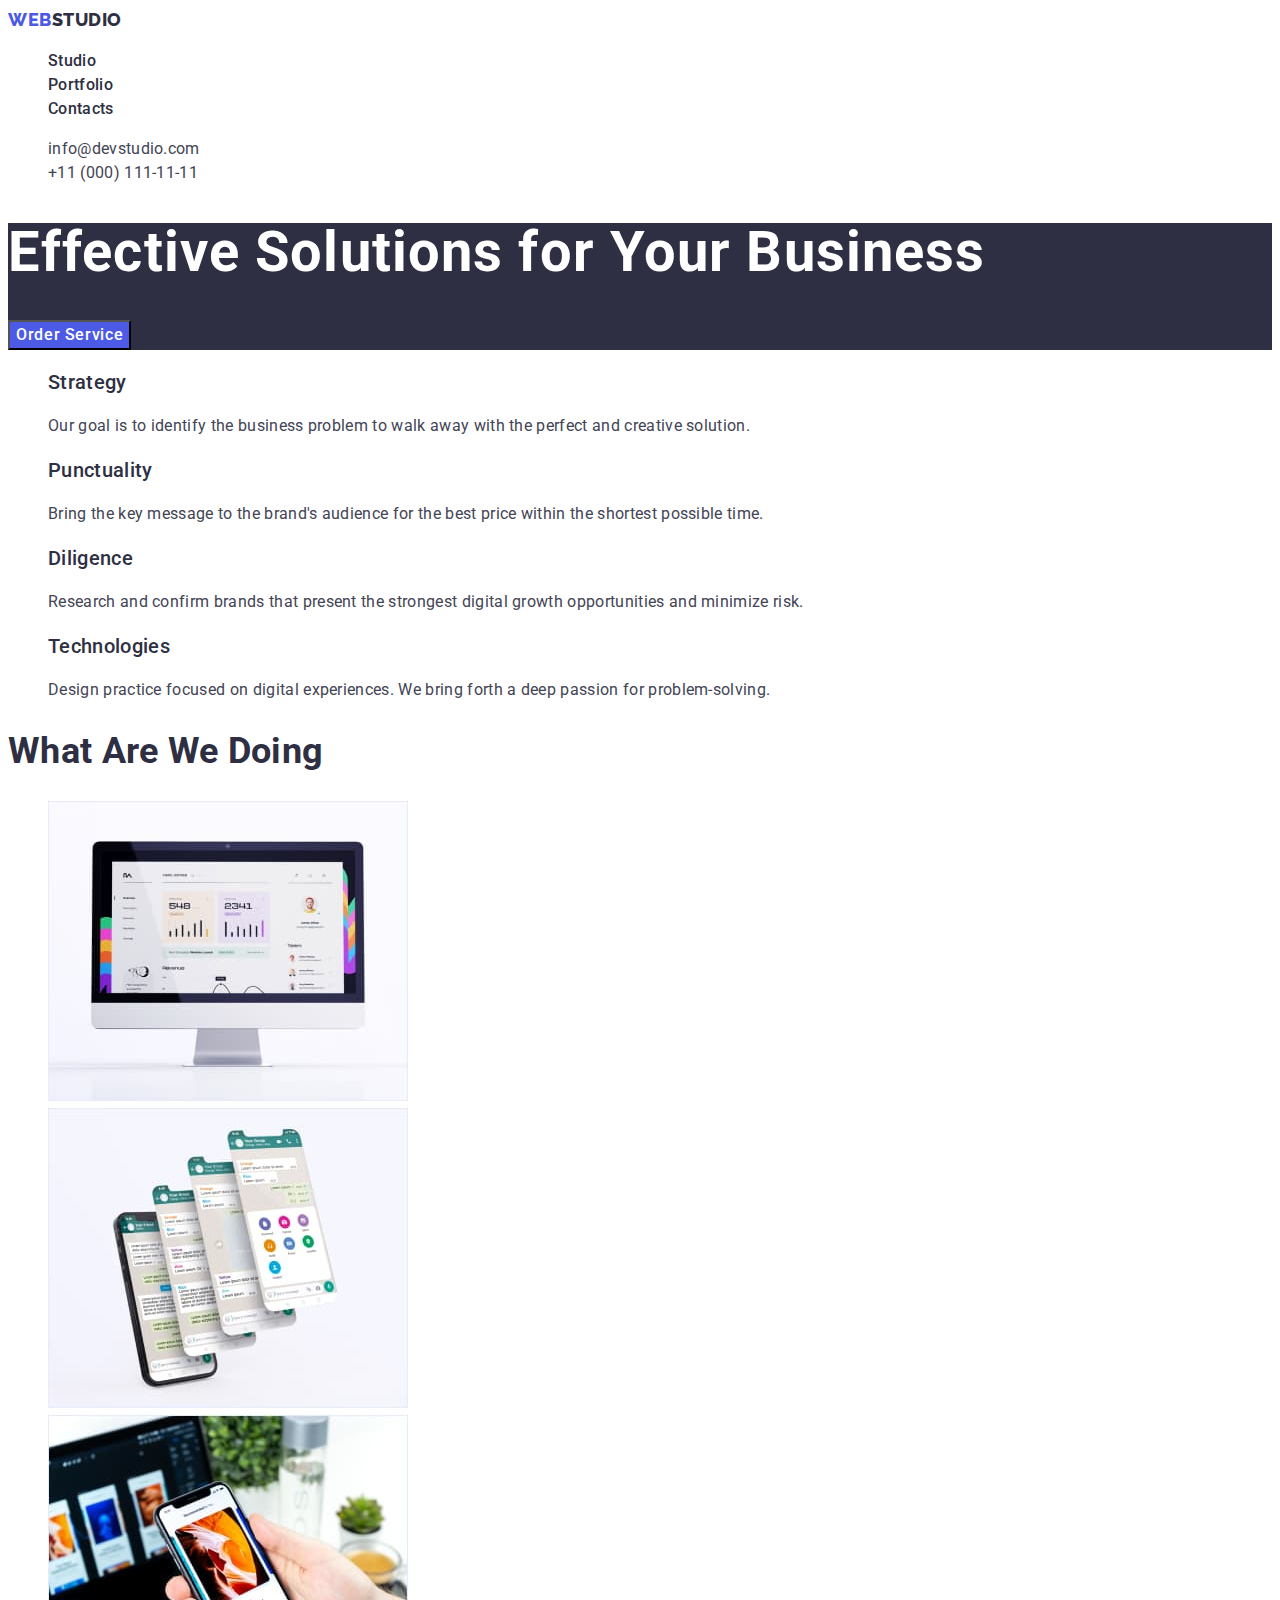
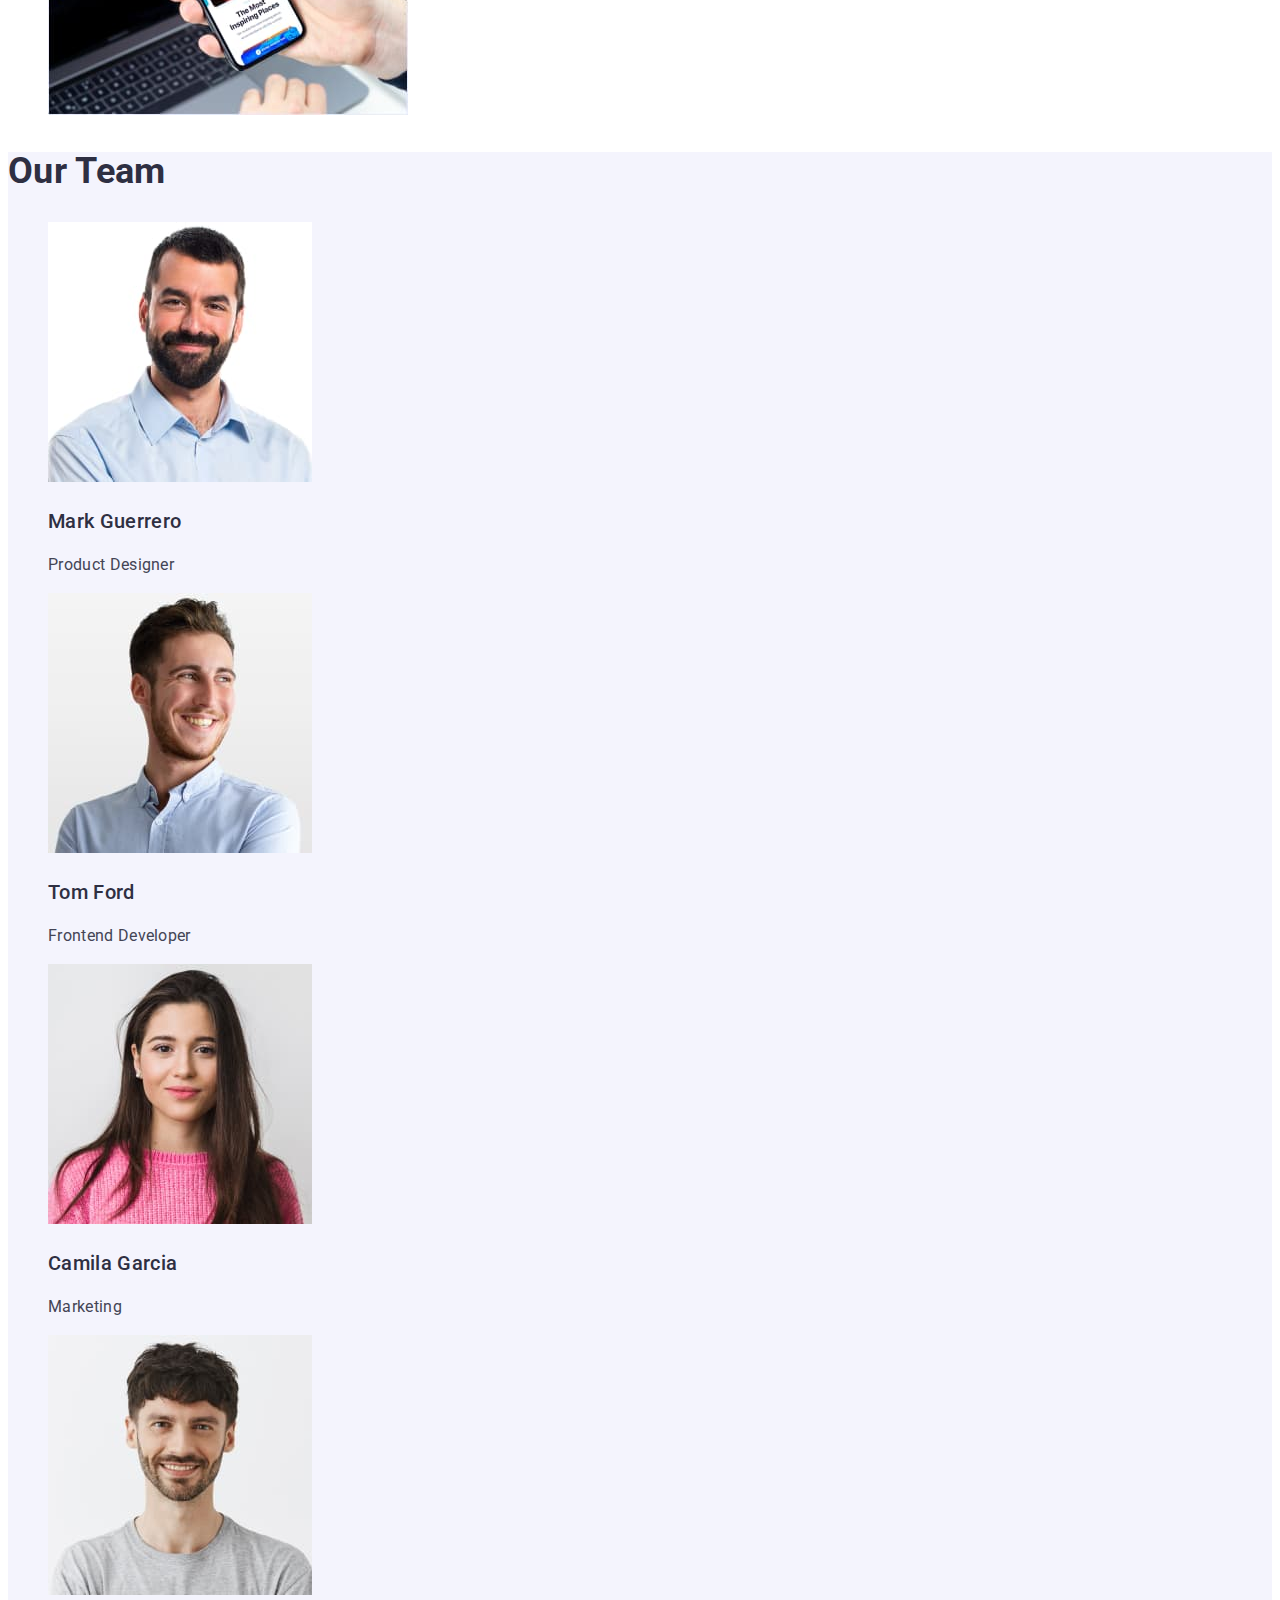
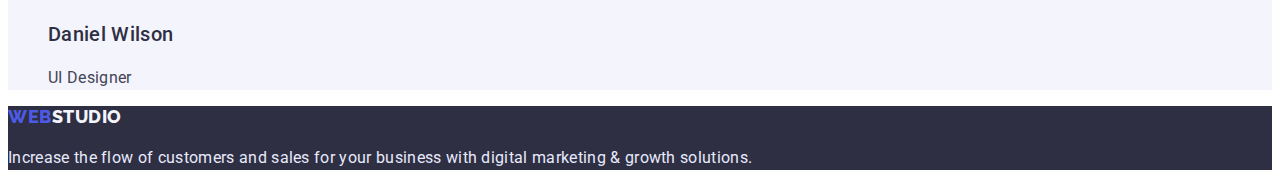
==== index.html @ 99579961 "Initial commit" ====
<!DOCTYPE html>
<html lang="en">
  <head>
    <meta charset="UTF-8" />
    <meta http-equiv="X-UA-Compatible" content="IE=edge" />
    <meta name="viewport" content="width=device-width, initial-scale=1.0" />
    <title>Document</title>
    <link rel="stylesheet" href="./css/styles.css" />
    <link
      href="https://fonts.googleapis.com/css2?family=Raleway:wght@800&family=Roboto:wght@400;500;700;900&display=swap"
      rel="stylesheet"
    />
  </head>
  <body>
    <header>
      <!--Navigation-->
      <nav>
        <a href="./index.html" class="logo">
          Web<span class="logo-header">Studio</span></a
        >
        <ul class="list">
          <li><a class="list-links" href="">Studio</a></li>
          <li>
            <a class="list-links" href="portfolio.html">Portfolio</a>
          </li>
          <li><a class="list-links" href="">Contacts</a></li>
        </ul>
      </nav>
      <address>
        <ul class="list">
          <li>
            <a class="list-address" href="mailto:info@devstudio.com"
              >info@devstudio.com</a
            >
          </li>
          <li>
            <a class="list-address" href="tel:+110001111111"
              >+11 (000) 111-11-11</a
            >
          </li>
        </ul>
      </address>
    </header>
    <main class="main">
      <!--Main title-->
      <section class="section-one">
        <h1 class="main-title">Effective Solutions for Your Business</h1>
        <button class="main-button" type="button">Order Service</button>
      </section>
      <!--Our features-->
      <section class="section-two">
        <h2 class="visually-hidden">Section title</h2>
        <ul class="list">
          <li>
            <h3 class="list-img-title-features">Strategy</h3>
            <p class="list-img-title-features-text">
              Our goal is to identify the business problem to walk away with the
              perfect and creative solution.
            </p>
          </li>
          <li>
            <h3 class="list-img-title-features">Punctuality</h3>
            <p class="list-img-title-features-text">
              Bring the key message to the brand's audience for the best price
              within the shortest possible time.
            </p>
          </li>
          <li>
            <h3 class="list-img-title-features">Diligence</h3>
            <p class="list-img-title-features-text">
              Research and confirm brands that present the strongest digital
              growth opportunities and minimize risk.
            </p>
          </li>
          <li>
            <h3 class="list-img-title-features">Technologies</h3>
            <p class="list-img-title-features-text">
              Design practice focused on digital experiences. We bring forth a
              deep passion for problem-solving.
            </p>
          </li>
        </ul>
      </section>
      <!--What are we doing-->
      <section class="section-three">
        <h2 class="what-are-we-doing">What are we doing</h2>
        <ul class="list">
          <li><img src="./images/img1.jpg" alt="computer" width="360" /></li>
          <li><img src="./images/img2.jpg" alt="smartphone" width="360" /></li>
          <li>
            <img
              src="./images/img3.jpg"
              alt="computer and smartphone"
              width="360"
            />
          </li>
        </ul>
      </section>
      <!--Our team-->
      <section class="section-four">
        <h2 class="our-team">Our Team</h2>
        <ul class="list">
          <li>
            <img src="./images/boy1.jpg" alt="boy with beard" width="264" />
            <h3 class="list-img-name">Mark Guerrero</h3>
            <p class="list-img-name-profession">Product Designer</p>
          </li>
          <li>
            <img src="./images/boy2.jpg" alt="smiling boy" width="264" />
            <h3 class="list-img-name">Tom Ford</h3>
            <p class="list-img-name-profession">Frontend Developer</p>
          </li>
          <li>
            <img src="./images/girl3.jpg" alt="smiling girl" width="264" />
            <h3 class="list-img-name">Camila Garcia</h3>
            <p class="list-img-name-profession">Marketing</p>
          </li>
          <li>
            <img
              src="./images/boy4.jpg"
              alt="smiling boy with beard"
              width="264"
            />
            <h3 class="list-img-name">Daniel Wilson</h3>
            <p class="list-img-name-profession">UI Designer</p>
          </li>
        </ul>
      </section>
    </main>
    <footer class="footer">
      <!--Quotation to the action-->
      <a href="./index.html" class="logo-footer">
        Web<span class="logo-footer-text">Studio</span></a
      >
      <p class="quotation">
        Increase the flow of customers and sales for your business with digital
        marketing & growth solutions.
      </p>
    </footer>
  </body>
</html>
---- css/styles.css ----
:root {
  --dark: #2e2f42;
  --primary-brand: #4d5ae5;
  --background-buttontext-hover: #ffffff;
  --pressed-state: #404bbf;
  --text: #434455;
  --light: #f4f4fd;
  --accent: #e7e9fc;
  --success: #31d0aa;
  --subtle-text: #8e8f99;
  --modal-overlay: rgba(46, 47, 66, 0.4);
  --hero-background: rgba(46, 47, 66, 0.7);
}
body {
  font-family: Roboto, sans-serif;
  font-size: 16px;
  line-height: 1.5;
  letter-spacing: 0.02em;
  color: var(--dark);
  background: var(--background-buttontext-hover);
}
.logo {
  font-weight: 800;
  font-family: Raleway, sans-serif;
  font-size: 18px;
  line-height: 1.3;
  letter-spacing: 0.03em;
  text-transform: uppercase;
  text-decoration: none;
  color: var(--primary-brand);
}
.list {
  list-style-type: none;
}
.logo-header {
  color: var(--dark);
}
.list-links {
  font-weight: 500;
  color: currentColor;
  text-decoration: none;
}
.list-links:hover,
.list-links:focus {
  text-decoration: none;
  color: var(--pressed-state);
}
.list-address {
  color: var(--text);
  text-decoration: none;
  font-style: normal;
}
.list-address:hover,
.list-address:focus {
  text-decoration: none;
  color: var(--pressed-state);
}

.list-button-all {
  font-family: Roboto, sans-serif;
  font-size: 16px;
  line-height: 1.5;
  font-weight: 500;
  letter-spacing: 0.04em;
  color: var(--primary-brand);
  background: var(--light);
  border: 1px solid var(--accent);
  cursor: pointer;
}

.list-button-web {
  font-family: Roboto, sans-serif;
  font-size: 16px;
  line-height: 1.5;
  font-weight: 500;
  letter-spacing: 0.04em;
  color: var(--primary-brand);
  background: var(--light);
  border: 1px solid var(--accent);
  cursor: pointer;
}

.list-button-app {
  font-family: Roboto, sans-serif;
  font-size: 16px;
  line-height: 1.5;
  font-weight: 500;
  letter-spacing: 0.04em;
  color: var(--primary-brand);
  background: var(--light);
  border: 1px solid var(--accent);
  cursor: pointer;
}

.list-button-design {
  font-family: Roboto, sans-serif;
  font-size: 16px;
  line-height: 1.5;
  font-weight: 500;
  letter-spacing: 0.04em;
  color: var(--primary-brand);
  background: var(--light);
  border: 1px solid var(--accent);
  cursor: pointer;
}

.list-button-marketing {
  font-family: Roboto, sans-serif;
  font-size: 16px;
  line-height: 1.5;
  font-weight: 500;
  letter-spacing: 0.04em;
  color: var(--primary-brand);
  background: var(--light);
  border: 1px solid var(--accent);
  cursor: pointer;
}
.list-button-all:hover,
.list-button-all:focus,
.list-button-web:hover,
.list-button-web:focus,
.list-button-app:hover,
.list-button-app:focus,
.list-button-design:hover,
.list-button-design:focus,
.list-button-marketing:hover,
.list-button-marketing:focus {
  background: var(--pressed-state);
  color: var(--background-buttontext-hover);
}
.section-one {
  background: var(--dark);
}
.main-title {
  font-size: 56px;
  line-height: 1.07;
  letter-spacing: 0.02em;
  color: var(--background-buttontext-hover);
}
.main-button {
  font-family: Roboto, sans-serif;
  font-size: 16px;
  line-height: 1.5;
  font-weight: 500;
  letter-spacing: 0.04em;
  color: var(--background-buttontext-hover);
  background: var(--primary-brand);
  cursor: pointer;
}
.main-button:hover,
.main-button:focus {
  background: var(--pressed-state);
}
.list-img-title-features {
  font-weight: 500;
  font-size: 20px;
  line-height: 1.2;
}
.list-img-title-features-text {
  color: var(--text);
}
.what-are-we-doing {
  font-size: 36px;
  line-height: 1.1;
  text-transform: capitalize;
}
.section-four {
  background: var(--light);
}
.our-team {
  font-size: 36px;
  line-height: 1.1;
  text-transform: capitalize;
}
.list-img-name {
  font-weight: 500;
  font-size: 20px;
  line-height: 1.2;
}
.list-img-name-profession {
  color: var(--text);
}
.footer {
  background: var(--dark);
}
.logo-footer {
  font-family: Raleway, sans-serif;
  font-weight: 800;
  font-size: 18px;
  line-height: 1.1;
  letter-spacing: 0.03em;
  text-transform: uppercase;
  color: var(--primary-brand);
  text-decoration: none;
}
.logo-footer-text {
  color: var(--light);
}
.quotation {
  color: var(--accent);
}
.visually-hidden {
  border: 0;
  clip: rect(0 0 0 0);
  height: 1px;
  margin: -1px;
  overflow: hidden;
  padding: 0;
  position: absolute;
  width: 1px;
}
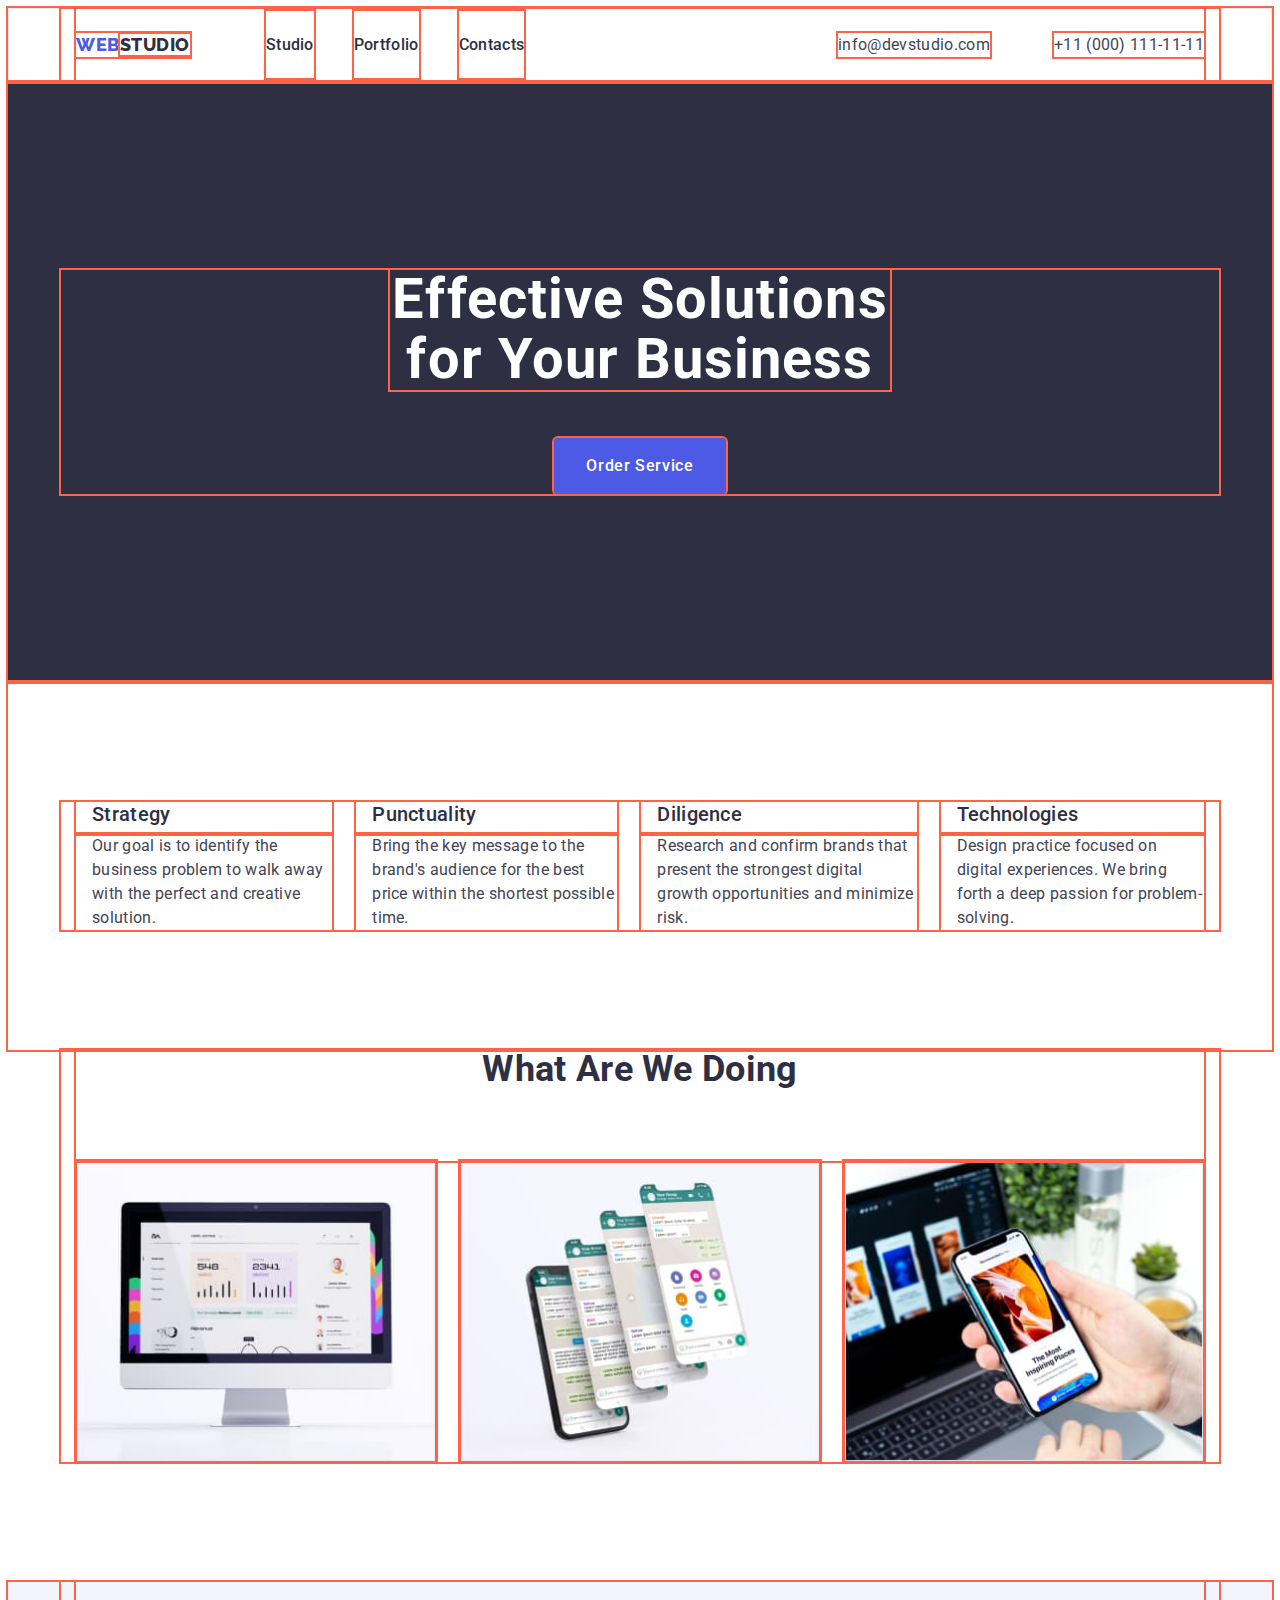
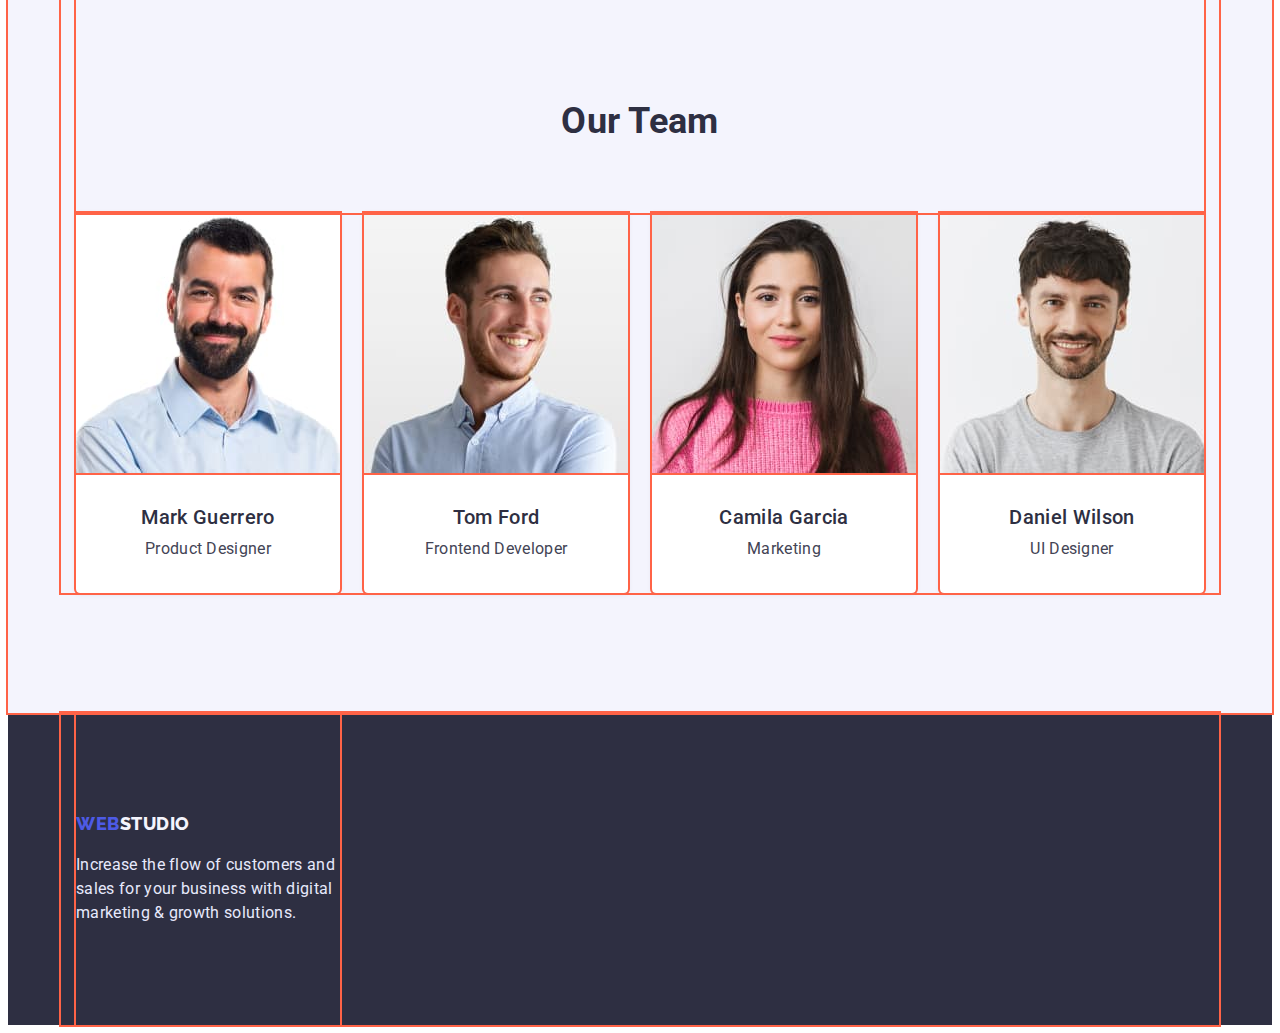
==== commit 2e01c089: "Updates.styles.css" ====
--- a/index.html
+++ b/index.html
@@ -5,137 +5,179 @@
     <meta http-equiv="X-UA-Compatible" content="IE=edge" />
     <meta name="viewport" content="width=device-width, initial-scale=1.0" />
     <title>Document</title>
-    <link rel="stylesheet" href="./css/styles.css" />
     <link
       href="https://fonts.googleapis.com/css2?family=Raleway:wght@800&family=Roboto:wght@400;500;700;900&display=swap"
       rel="stylesheet"
     />
+    <link
+      rel="stylesheet"
+      href="https://cdnjs.cloudflare.com/ajax/libs/modern-normalize/1.1.0/modern-normalize.min.css"
+      integrity="sha512-wpPYUAdjBVSE4KJnH1VR1HeZfpl1ub8YT/NKx4PuQ5NmX2tKuGu6U/JRp5y+Y8XG2tV+wKQpNHVUX03MfMFn9Q=="
+      crossorigin="anonymous"
+      referrerpolicy="no-referrer"
+    />
+    <link rel="stylesheet" href="./css/styles.css" />
   </head>
   <body>
-    <header>
-      <!--Navigation-->
-      <nav>
-        <a href="./index.html" class="logo">
-          Web<span class="logo-header">Studio</span></a
-        >
-        <ul class="list">
-          <li><a class="list-links" href="">Studio</a></li>
-          <li>
-            <a class="list-links" href="portfolio.html">Portfolio</a>
-          </li>
-          <li><a class="list-links" href="">Contacts</a></li>
-        </ul>
-      </nav>
-      <address>
-        <ul class="list">
-          <li>
-            <a class="list-address" href="mailto:info@devstudio.com"
-              >info@devstudio.com</a
+    <header class="header">
+      <div class="container">
+        <!--Navigation-->
+        <div class="header-div ">
+          <nav class="navigation">
+            <a href="./index.html" class="logo">
+              Web<span class="logo-header">Studio</span></a
             >
-          </li>
-          <li>
-            <a class="list-address" href="tel:+110001111111"
-              >+11 (000) 111-11-11</a
-            >
-          </li>
-        </ul>
-      </address>
+            <ul class="list links-header">
+              <li class="links">
+                <a class="list-links" href="">Studio</a>
+              </li>
+              <li class="links">
+                <a class="list-links" href="portfolio.html">Portfolio</a>
+              </li>
+              <li class="links"><a class="list-links" href="">Contacts</a></li>
+            </ul>
+          </nav>
+          <address class="contacts">
+            <ul class="list contacts-address">
+              <li class="address">
+                <a class="address-mail" href="mailto:info@devstudio.com"
+                  >info@devstudio.com</a
+                >
+              </li>
+              <li class="address">
+                <a class="address-mail" href="tel:+110001111111"
+                  >+11 (000) 111-11-11</a
+                >
+              </li>
+            </ul>
+          </address>
+        </div>
+      </div>
     </header>
-    <main class="main">
+    <main>
       <!--Main title-->
       <section class="section-one">
-        <h1 class="main-title">Effective Solutions for Your Business</h1>
-        <button class="main-button" type="button">Order Service</button>
+        <div class="container ">
+          
+          <h1 class="main-title">Effective Solutions for Your Business</h1>
+          <button class="main-button" type="button">Order Service</button>
+        
+        </div>
       </section>
       <!--Our features-->
       <section class="section-two">
-        <h2 class="visually-hidden">Section title</h2>
-        <ul class="list">
-          <li>
-            <h3 class="list-img-title-features">Strategy</h3>
-            <p class="list-img-title-features-text">
-              Our goal is to identify the business problem to walk away with the
-              perfect and creative solution.
-            </p>
-          </li>
-          <li>
-            <h3 class="list-img-title-features">Punctuality</h3>
-            <p class="list-img-title-features-text">
-              Bring the key message to the brand's audience for the best price
-              within the shortest possible time.
-            </p>
-          </li>
-          <li>
-            <h3 class="list-img-title-features">Diligence</h3>
-            <p class="list-img-title-features-text">
-              Research and confirm brands that present the strongest digital
-              growth opportunities and minimize risk.
-            </p>
-          </li>
-          <li>
-            <h3 class="list-img-title-features">Technologies</h3>
-            <p class="list-img-title-features-text">
-              Design practice focused on digital experiences. We bring forth a
-              deep passion for problem-solving.
-            </p>
-          </li>
-        </ul>
+        <div class="container">
+          <h2 class="visually-hidden">Section title</h2>
+          
+            <ul class="list list-features">
+              <li class="list-text">
+                <h3 class="list-img-title-features">Strategy</h3>
+                <p class="list-img-title-features-text">
+                  Our goal is to identify the business problem to walk away with
+                  the perfect and creative solution.
+                </p>
+              </li>
+              <li class="list-text">
+                <h3 class="list-img-title-features">Punctuality</h3>
+                <p class="list-img-title-features-text">
+                  Bring the key message to the brand's audience for the best
+                  price within the shortest possible time.
+                </p>
+              </li>
+              <li class="list-text">
+                <h3 class="list-img-title-features">Diligence</h3>
+                <p class="list-img-title-features-text">
+                  Research and confirm brands that present the strongest digital
+                  growth opportunities and minimize risk.
+                </p>
+              </li>
+              <li class="list-text">
+                <h3 class="list-img-title-features">Technologies</h3>
+                <p class="list-img-title-features-text">
+                  Design practice focused on digital experiences. We bring forth
+                  a deep passion for problem-solving.
+                </p>
+              </li>
+            </ul>
+          </div>
+        </div>
       </section>
+
       <!--What are we doing-->
       <section class="section-three">
-        <h2 class="what-are-we-doing">What are we doing</h2>
-        <ul class="list">
-          <li><img src="./images/img1.jpg" alt="computer" width="360" /></li>
-          <li><img src="./images/img2.jpg" alt="smartphone" width="360" /></li>
-          <li>
-            <img
-              src="./images/img3.jpg"
-              alt="computer and smartphone"
-              width="360"
-            />
-          </li>
-        </ul>
+        <div class="container">
+          <h2 class="what-are-we-doing">What are we doing</h2>
+          <ul class="list list-img">
+            <li class="section-three-img"><img class="card-image no-gap" src="./images/img1.jpg" alt="computer" width="360" /></li>
+            <li class="section-three-img">
+              <img class="card-image no-gap" src="./images/img2.jpg" alt="smartphone" width="360" />
+            </li>
+            <li class="section-three-img">
+              <img class="card-image no-gap"
+                src="./images/img3.jpg"
+                alt="computer and smartphone"
+                width="360"
+              />
+            </li>
+          </ul>
+        </div>
       </section>
       <!--Our team-->
       <section class="section-four">
-        <h2 class="our-team">Our Team</h2>
-        <ul class="list">
-          <li>
-            <img src="./images/boy1.jpg" alt="boy with beard" width="264" />
-            <h3 class="list-img-name">Mark Guerrero</h3>
-            <p class="list-img-name-profession">Product Designer</p>
-          </li>
-          <li>
-            <img src="./images/boy2.jpg" alt="smiling boy" width="264" />
-            <h3 class="list-img-name">Tom Ford</h3>
-            <p class="list-img-name-profession">Frontend Developer</p>
-          </li>
-          <li>
-            <img src="./images/girl3.jpg" alt="smiling girl" width="264" />
-            <h3 class="list-img-name">Camila Garcia</h3>
-            <p class="list-img-name-profession">Marketing</p>
-          </li>
-          <li>
-            <img
-              src="./images/boy4.jpg"
-              alt="smiling boy with beard"
-              width="264"
-            />
-            <h3 class="list-img-name">Daniel Wilson</h3>
-            <p class="list-img-name-profession">UI Designer</p>
-          </li>
-        </ul>
+        <div class="container">
+          <h2 class="our-team">Our Team</h2>
+          <ul class="list ul-our-team">
+            <li class="list-section-four">
+              <img class="card-image no-gap"  src="./images/boy1.jpg" alt="boy with beard" width="264" />
+              <div class="card-image-text">
+              <h3 class="list-img-name">Mark Guerrero</h3>
+              <p class="list-img-name-profession">Product Designer</p>
+              
+              </div>
+            </li>
+            <li class="list-section-four">
+              <img class="card-image no-gap" src="./images/boy2.jpg" alt="smiling boy" width="264" />
+              <div class="card-image-text">
+              <h3 class="list-img-name">Tom Ford</h3>
+              <p class="list-img-name-profession">Frontend Developer</p>
+            </div>
+            </li>
+            <li class="list-section-four">
+              <img class="card-image no-gap" src="./images/girl3.jpg" alt="smiling girl" width="264" />
+                 <div class="card-image-text">
+              <h3 class="list-img-name">Camila Garcia</h3>
+              
+              <p class="list-img-name-profession">Marketing</p>
+            </div>
+            </li>
+            <li class="list-section-four">
+              <img class="card-image no-gap"
+                src="./images/boy4.jpg"
+                alt="smiling boy with beard"
+                width="264"
+              />
+              <div class="card-image-text">
+              <h3 class="list-img-name">Daniel Wilson</h3>
+              <p class="list-img-name-profession">UI Designer</p>
+            </div>
+            </li>
+          </ul>
+        </div>
       </section>
     </main>
     <footer class="footer">
-      <!--Quotation to the action-->
-      <a href="./index.html" class="logo-footer">
-        Web<span class="logo-footer-text">Studio</span></a
-      >
-      <p class="quotation">
-        Increase the flow of customers and sales for your business with digital
-        marketing & growth solutions.
-      </p>
+      <div class="container">
+        <!--Quotation to the action-->
+       <div class="footer-div">
+        <a href="./index.html" class="logo-footer">
+          Web<span class="logo-footer-text">Studio</span></a
+        >
+        <p class="quotation">
+          Increase the flow of customers and sales for your business with
+          digital marketing & growth solutions.
+        </p>
+        </div>
+      </div>
     </footer>
   </body>
 </html>
--- a/css/styles.css
+++ b/css/styles.css
@@ -17,7 +17,6 @@
   line-height: 1.5;
   letter-spacing: 0.02em;
   color: var(--dark);
-  background: var(--background-buttontext-hover);
 }
 .logo {
   font-weight: 800;
@@ -28,115 +27,87 @@
   text-transform: uppercase;
   text-decoration: none;
   color: var(--primary-brand);
+  margin-right: 76px;
+  outline: 2px solid tomato;
 }
 .list {
   list-style-type: none;
-}
+  display: flex;
+  row-gap: 48px;
+  column-gap: 24px;
+  margin: 0;
+  padding: 0;
+  align-items: center;
+}
+
+.list-features {
+  display: flex;
+  align-items: center;
+  margin-top: 0;
+}
+
 .logo-header {
   color: var(--dark);
+  outline: 2px solid tomato;
 }
 .list-links {
   font-weight: 500;
   color: currentColor;
   text-decoration: none;
-}
+  outline: 2px solid tomato;
+  padding-top: 24px;
+  padding-bottom: 24px;
+}
+
 .list-links:hover,
 .list-links:focus {
   text-decoration: none;
   color: var(--pressed-state);
 }
-.list-address {
+.address-mail {
   color: var(--text);
   text-decoration: none;
   font-style: normal;
-}
-.list-address:hover,
-.list-address:focus {
+  margin-top: 24px;
+  margin-bottom: 24px;
+}
+.address {
+  margin-top: 24px;
+  margin-left: 40px;
+  margin-bottom: 24px;
+  padding: 0;
+  outline: 2px solid tomato;
+}
+
+.address-mail:hover,
+.address-mail:focus,
+.address-phone:hover,
+.address-phone:focus {
   text-decoration: none;
   color: var(--pressed-state);
 }
-
-.list-button-all {
-  font-family: Roboto, sans-serif;
-  font-size: 16px;
-  line-height: 1.5;
-  font-weight: 500;
-  letter-spacing: 0.04em;
-  color: var(--primary-brand);
-  background: var(--light);
-  border: 1px solid var(--accent);
-  cursor: pointer;
-}
-
-.list-button-web {
-  font-family: Roboto, sans-serif;
-  font-size: 16px;
-  line-height: 1.5;
-  font-weight: 500;
-  letter-spacing: 0.04em;
-  color: var(--primary-brand);
-  background: var(--light);
-  border: 1px solid var(--accent);
-  cursor: pointer;
-}
-
-.list-button-app {
-  font-family: Roboto, sans-serif;
-  font-size: 16px;
-  line-height: 1.5;
-  font-weight: 500;
-  letter-spacing: 0.04em;
-  color: var(--primary-brand);
-  background: var(--light);
-  border: 1px solid var(--accent);
-  cursor: pointer;
-}
-
-.list-button-design {
-  font-family: Roboto, sans-serif;
-  font-size: 16px;
-  line-height: 1.5;
-  font-weight: 500;
-  letter-spacing: 0.04em;
-  color: var(--primary-brand);
-  background: var(--light);
-  border: 1px solid var(--accent);
-  cursor: pointer;
-}
-
-.list-button-marketing {
-  font-family: Roboto, sans-serif;
-  font-size: 16px;
-  line-height: 1.5;
-  font-weight: 500;
-  letter-spacing: 0.04em;
-  color: var(--primary-brand);
-  background: var(--light);
-  border: 1px solid var(--accent);
-  cursor: pointer;
-}
-.list-button-all:hover,
-.list-button-all:focus,
-.list-button-web:hover,
-.list-button-web:focus,
-.list-button-app:hover,
-.list-button-app:focus,
-.list-button-design:hover,
-.list-button-design:focus,
-.list-button-marketing:hover,
-.list-button-marketing:focus {
+.list-btns:hover,
+.list-btns:focus {
   background: var(--pressed-state);
   color: var(--background-buttontext-hover);
 }
 .section-one {
   background: var(--dark);
-}
+  padding: 188px 0;
+  outline: 2px solid tomato;
+  text-align: center;
+}
+
 .main-title {
   font-size: 56px;
   line-height: 1.07;
   letter-spacing: 0.02em;
   color: var(--background-buttontext-hover);
-}
+  outline: 2px solid tomato;
+  width: 500px;
+  margin: 0 auto 48px auto;
+}
+
 .main-button {
   font-family: Roboto, sans-serif;
   font-size: 16px;
@@ -146,42 +117,93 @@
   color: var(--background-buttontext-hover);
   background: var(--primary-brand);
   cursor: pointer;
+  padding: 16px 32px;
+  border: 0;
+  text-align: center;
+  border-radius: 4px;
+  margin: 0;
+  outline: 2px solid tomato;
 }
 .main-button:hover,
 .main-button:focus {
   background: var(--pressed-state);
 }
+.section-two {
+  outline: 2px solid tomato;
+  padding: 120px 0;
+}
+
 .list-img-title-features {
   font-weight: 500;
   font-size: 20px;
   line-height: 1.2;
+  padding-bottom: 8px;
+  padding-left: 16px;
+  margin: 0;
+  outline: 2px solid tomato;
 }
 .list-img-title-features-text {
   color: var(--text);
+  padding-left: 16px;
+  margin: 0;
+  outline: 2px solid tomato;
+}
+.section-three {
+  padding-top: 0;
+  padding-bottom: 120px;
 }
 .what-are-we-doing {
   font-size: 36px;
   line-height: 1.1;
   text-transform: capitalize;
+  outline: 2px solid tomato;
+  text-align: center;
+  padding-bottom: 72px;
+  padding-top: 0;
+  margin-top: 0;
+  margin-bottom: 0;
 }
 .section-four {
   background: var(--light);
+  padding-bottom: 120px;
+  left: 0px;
+  top: 1548px;
+  outline: 2px solid tomato;
 }
 .our-team {
   font-size: 36px;
   line-height: 1.1;
   text-transform: capitalize;
+  text-align: center;
+  padding-top: 120px;
+  padding-bottom: 72px;
+  margin: 0;
+  outline: 2px solid tomato;
 }
 .list-img-name {
   font-weight: 500;
   font-size: 20px;
   line-height: 1.2;
+  padding-top: 32px;
+  padding-bottom: 8px;
+  margin: 0;
 }
 .list-img-name-profession {
   color: var(--text);
+  padding-bottom: 32px;
+  margin: 0;
 }
 .footer {
   background: var(--dark);
+}
+.footer-div {
+  width: 264px;
+  padding-top: 100px;
+  padding-bottom: 100px;
+  margin: 0;
+  margin-right: auto;
+
+  outline: 2px solid tomato;
 }
 .logo-footer {
   font-family: Raleway, sans-serif;
@@ -198,14 +220,124 @@
 }
 .quotation {
   color: var(--accent);
+  margin: 0;
+  padding-top: 16px;
 }
 .visually-hidden {
-  border: 0;
-  clip: rect(0 0 0 0);
+  position: absolute;
+  width: 1px;
   height: 1px;
   margin: -1px;
+  border: 0;
+  padding: 0;
+  white-space: nowrap;
+  clip-path: inset(100%);
+  clip: rect(0 0 0 0);
   overflow: hidden;
+}
+.header {
+  border: 1px solid var(--accent);
+  outline: 2px solid tomato;
+}
+.links-header {
+  display: flex;
+  padding-bottom: 24px;
+  padding-top: 24px;
+  gap: 40px;
+  outline: 2px solid tomato;
+}
+
+.container {
+  width: 1128px;
+  outline: 2px solid tomato;
+  padding: 0 15px;
+  margin: 0 auto;
+}
+
+.header-div {
+  display: flex;
+  outline: 2px solid tomato;
+}
+
+.navigation {
+  display: flex;
+  align-items: center;
+  outline: 2px solid tomato;
+}
+.contacts {
+  display: flex;
+  margin-left: auto;
+}
+
+.section-three-img {
+  outline: 2px solid tomato;
   padding: 0;
-  position: absolute;
-  width: 1px;
-}
+  border: 1px solid var(--accent);
+}
+.card-img {
+  display: block;
+  max-width: 100%;
+  height: auto;
+}
+.card-image.no-gap {
+  display: block;
+}
+.filter-btns {
+  display: flex;
+  padding-top: 96px;
+  padding-bottom: 72px;
+  justify-content: center;
+  outline: 2px solid tomato;
+}
+.list-btns:hover,
+.list-btns:focus {
+  background: var(--pressed-state);
+  color: var(--background-buttontext-hover);
+}
+.list-btns {
+  outline: 2px solid tomato;
+  font-family: Roboto, sans-serif;
+  font-size: 16px;
+  line-height: 1.5;
+  font-weight: 500;
+  letter-spacing: 0.04em;
+  color: var(--primary-brand);
+  background: var(--light);
+  border: 1px solid var(--accent);
+  cursor: pointer;
+  padding: 12px 24px;
+  border-radius: 4px;
+}
+.card-image {
+  outline: 2px solid tomato;
+  display: flex;
+  gap: 24px;
+  max-width: 100%;
+  height: auto;
+}
+.menu-img {
+  outline: 2px solid tomato;
+  flex-wrap: wrap;
+  display: flex;
+}
+.list-menu-img {
+  flex-basis: calc((100% - 2 * 24px) / 3);
+}
+.list-section-four {
+  text-align: center;
+  background-color: var(--background-buttontext-hover);
+  box-shadow: 0px 1px 6px rgba(46, 47, 66, 0.08),
+    0px 1px 1px rgba(46, 47, 66, 0.16), 0px 2px 1px rgba(46, 47, 66, 0.08);
+  border-radius: 0px 0px 4px 4px;
+  outline: 2px solid tomato;
+}
+.list-menu-img-text {
+  padding: 32px 0;
+  outline: 2px solid tomato;
+  background: var(--background-buttontext-hover);
+  border: 1px solid var(--accent);
+}
+.main-portfolio {
+  padding-bottom: 120px;
+  outline: 2px solid tomato;
+}
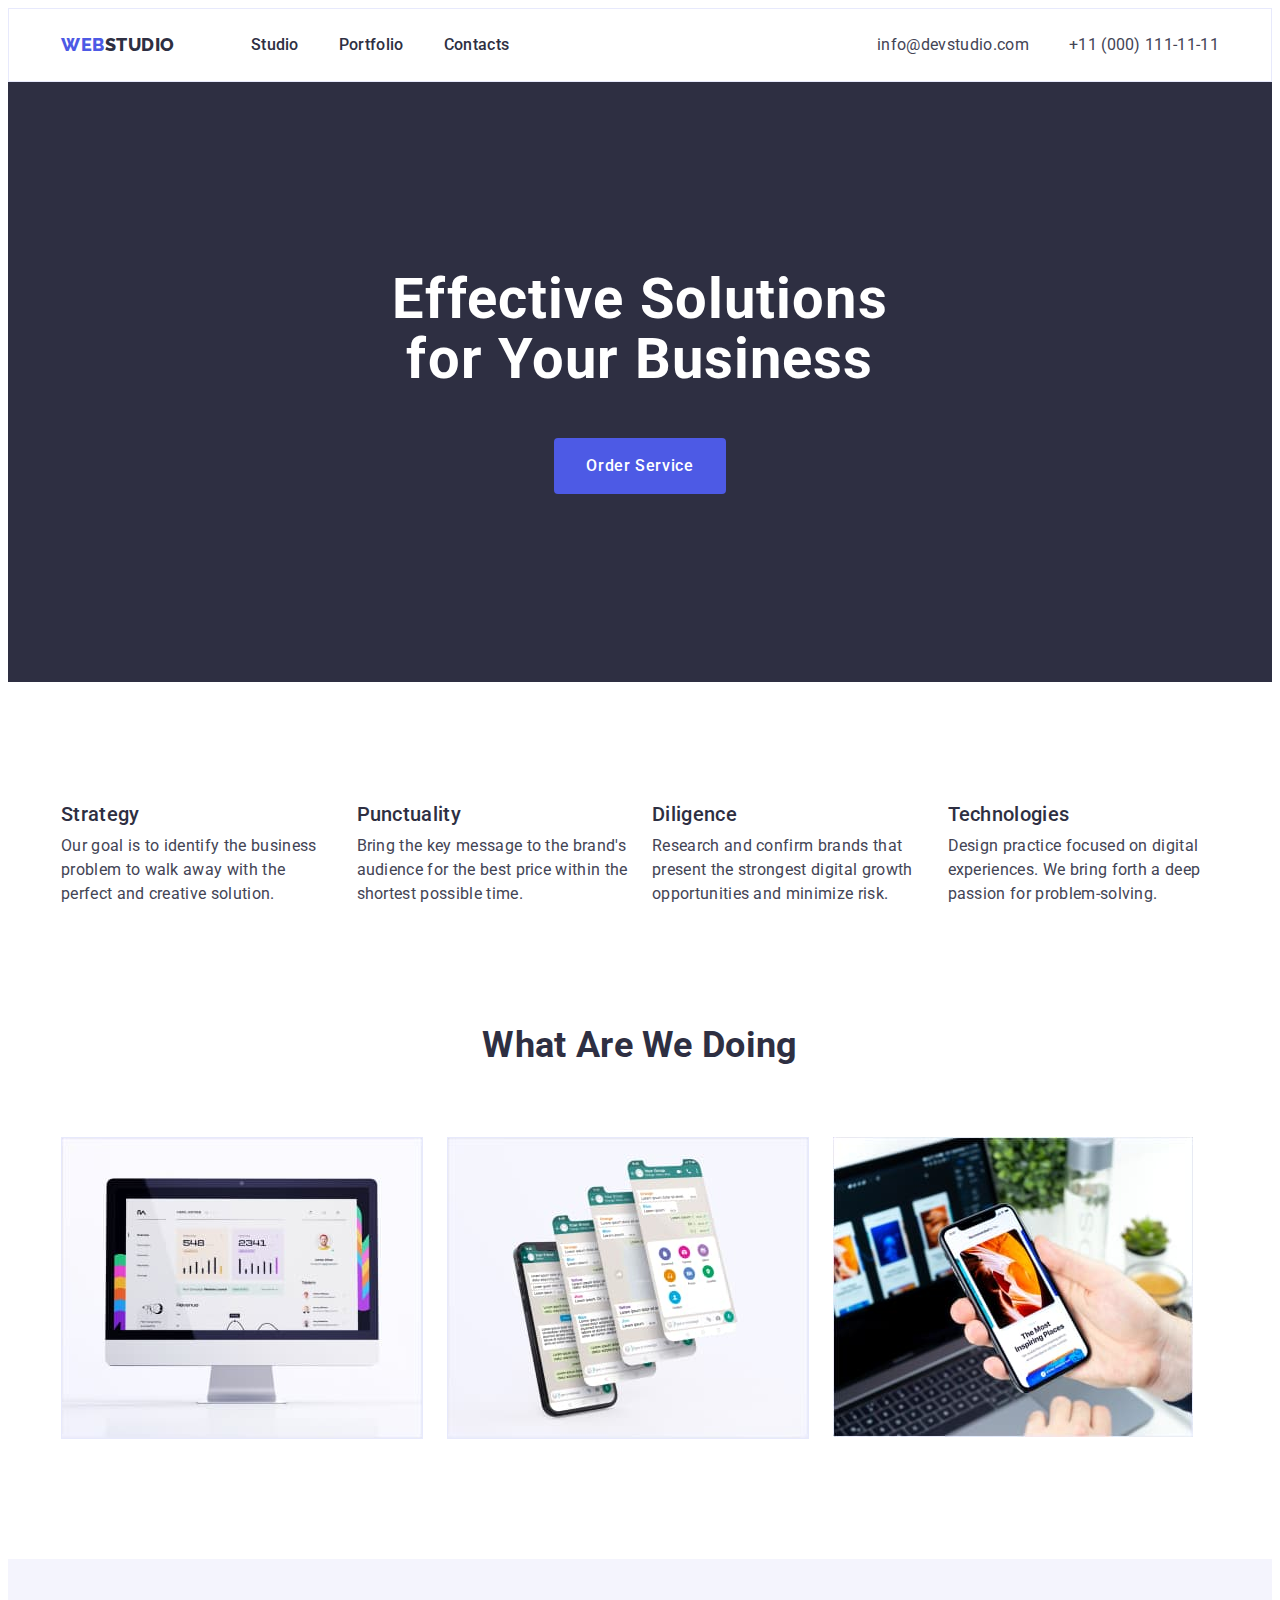
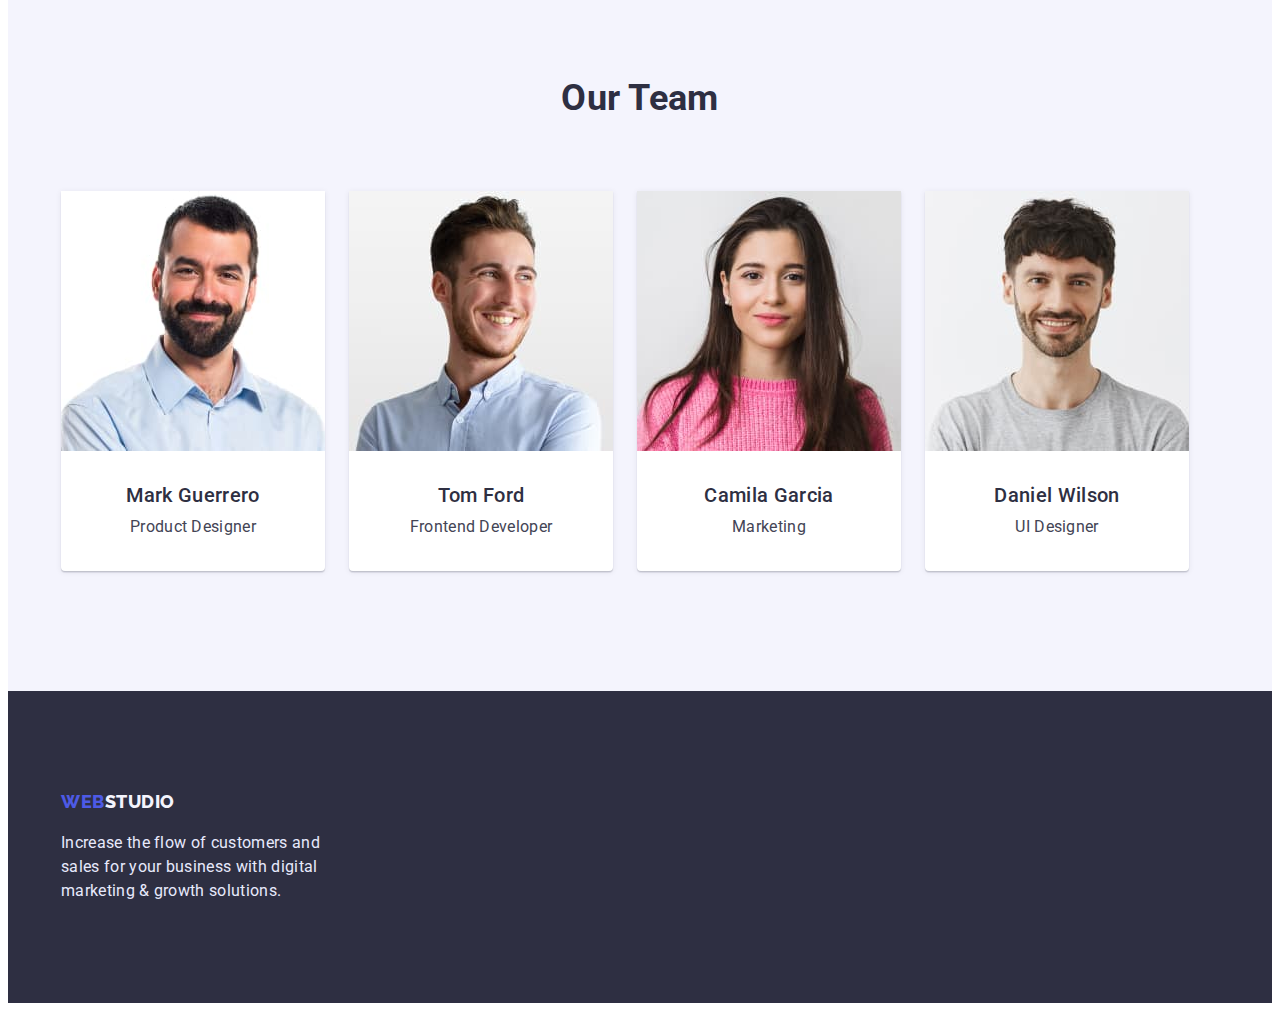
==== commit c91a4288: "Updates2" ====
--- a/index.html
+++ b/index.html
@@ -20,9 +20,8 @@
   </head>
   <body>
     <header class="header">
-      <div class="container">
+      <div class="container header-div">
         <!--Navigation-->
-        <div class="header-div ">
           <nav class="navigation">
             <a href="./index.html" class="logo">
               Web<span class="logo-header">Studio</span></a
--- a/css/styles.css
+++ b/css/styles.css
@@ -27,34 +27,21 @@
   text-transform: uppercase;
   text-decoration: none;
   color: var(--primary-brand);
-  margin-right: 76px;
-  outline: 2px solid tomato;
 }
 .list {
   list-style-type: none;
-  display: flex;
-  row-gap: 48px;
-  column-gap: 24px;
-  margin: 0;
   padding: 0;
-  align-items: center;
-}
-
-.list-features {
-  display: flex;
-  align-items: center;
-  margin-top: 0;
+  margin: 0;
 }
 
 .logo-header {
   color: var(--dark);
-  outline: 2px solid tomato;
 }
 .list-links {
   font-weight: 500;
   color: currentColor;
   text-decoration: none;
-  outline: 2px solid tomato;
+
   padding-top: 24px;
   padding-bottom: 24px;
 }
@@ -68,21 +55,15 @@
   color: var(--text);
   text-decoration: none;
   font-style: normal;
-  margin-top: 24px;
-  margin-bottom: 24px;
 }
 .address {
-  margin-top: 24px;
   margin-left: 40px;
-  margin-bottom: 24px;
-  padding: 0;
-  outline: 2px solid tomato;
+  padding-top: 24px;
+  padding-bottom: 24px;
 }
 
 .address-mail:hover,
-.address-mail:focus,
-.address-phone:hover,
-.address-phone:focus {
+.address-mail:focus {
   text-decoration: none;
   color: var(--pressed-state);
 }
@@ -94,7 +75,7 @@
 .section-one {
   background: var(--dark);
   padding: 188px 0;
-  outline: 2px solid tomato;
+
   text-align: center;
 }
 
@@ -103,7 +84,7 @@
   line-height: 1.07;
   letter-spacing: 0.02em;
   color: var(--background-buttontext-hover);
-  outline: 2px solid tomato;
+
   width: 500px;
   margin: 0 auto 48px auto;
 }
@@ -122,32 +103,23 @@
   text-align: center;
   border-radius: 4px;
   margin: 0;
-  outline: 2px solid tomato;
 }
 .main-button:hover,
 .main-button:focus {
   background: var(--pressed-state);
 }
 .section-two {
-  outline: 2px solid tomato;
   padding: 120px 0;
 }
-
-.list-img-title-features {
-  font-weight: 500;
-  font-size: 20px;
-  line-height: 1.2;
-  padding-bottom: 8px;
-  padding-left: 16px;
-  margin: 0;
-  outline: 2px solid tomato;
-}
-.list-img-title-features-text {
-  color: var(--text);
-  padding-left: 16px;
-  margin: 0;
-  outline: 2px solid tomato;
-}
+.list-img {
+  display: flex;
+}
+.section-three-img:not(:last-child) {
+  padding: 0;
+  border: 1px solid var(--accent);
+  margin-right: 24px;
+}
+
 .section-three {
   padding-top: 0;
   padding-bottom: 120px;
@@ -156,54 +128,47 @@
   font-size: 36px;
   line-height: 1.1;
   text-transform: capitalize;
-  outline: 2px solid tomato;
-  text-align: center;
-  padding-bottom: 72px;
-  padding-top: 0;
+
+  text-align: center;
+  margin-bottom: 72px;
   margin-top: 0;
-  margin-bottom: 0;
 }
 .section-four {
   background: var(--light);
   padding-bottom: 120px;
-  left: 0px;
-  top: 1548px;
-  outline: 2px solid tomato;
+  padding-top: 120px;
 }
 .our-team {
   font-size: 36px;
   line-height: 1.1;
   text-transform: capitalize;
   text-align: center;
-  padding-top: 120px;
-  padding-bottom: 72px;
-  margin: 0;
-  outline: 2px solid tomato;
+  margin-bottom: 72px;
+  margin-top: 0;
+}
+.card-image-text {
+  padding: 32px 0;
 }
 .list-img-name {
   font-weight: 500;
   font-size: 20px;
   line-height: 1.2;
-  padding-top: 32px;
-  padding-bottom: 8px;
-  margin: 0;
+  margin-bottom: 8px;
+  margin-top: 0;
 }
 .list-img-name-profession {
   color: var(--text);
-  padding-bottom: 32px;
   margin: 0;
 }
 .footer {
   background: var(--dark);
+  padding-top: 100px;
+  padding-bottom: 100px;
 }
 .footer-div {
   width: 264px;
-  padding-top: 100px;
-  padding-bottom: 100px;
   margin: 0;
   margin-right: auto;
-
-  outline: 2px solid tomato;
 }
 .logo-footer {
   font-family: Raleway, sans-serif;
@@ -237,42 +202,60 @@
 }
 .header {
   border: 1px solid var(--accent);
-  outline: 2px solid tomato;
 }
 .links-header {
   display: flex;
-  padding-bottom: 24px;
-  padding-top: 24px;
-  gap: 40px;
-  outline: 2px solid tomato;
-}
-
+  margin-left: 76px;
+}
+.links:not(:last-child) {
+  margin-right: 40px;
+}
+.contacts-address {
+  display: flex;
+}
 .container {
-  width: 1128px;
-  outline: 2px solid tomato;
+  width: 1158px;
   padding: 0 15px;
   margin: 0 auto;
 }
+.list-features {
+  display: flex;
+}
+.list-text {
+  flex-basis: calc((100% - 24px * 3) / 4);
+}
+.list-text:not(:last-child) {
+  margin-right: 24px;
+}
+
+.list-img-title-features {
+  font-weight: 500;
+  font-size: 20px;
+  line-height: 1.2;
+  margin-bottom: 8px;
+  margin-top: 0;
+}
+.list-img-title-features-text {
+  color: var(--text);
+  margin-left: 16px;
+  margin: 0;
+}
+
+.ul-our-team {
+  display: flex;
+}
 
 .header-div {
   display: flex;
-  outline: 2px solid tomato;
 }
 
 .navigation {
   display: flex;
   align-items: center;
-  outline: 2px solid tomato;
 }
 .contacts {
   display: flex;
   margin-left: auto;
-}
-
-.section-three-img {
-  outline: 2px solid tomato;
-  padding: 0;
-  border: 1px solid var(--accent);
 }
 .card-img {
   display: block;
@@ -284,10 +267,8 @@
 }
 .filter-btns {
   display: flex;
-  padding-top: 96px;
-  padding-bottom: 72px;
+  margin-bottom: 72px;
   justify-content: center;
-  outline: 2px solid tomato;
 }
 .list-btns:hover,
 .list-btns:focus {
@@ -295,7 +276,6 @@
   color: var(--background-buttontext-hover);
 }
 .list-btns {
-  outline: 2px solid tomato;
   font-family: Roboto, sans-serif;
   font-size: 16px;
   line-height: 1.5;
@@ -308,20 +288,22 @@
   padding: 12px 24px;
   border-radius: 4px;
 }
+.li-btns:not(:last-child) {
+  margin-right: 24px;
+}
 .card-image {
-  outline: 2px solid tomato;
-  display: flex;
-  gap: 24px;
+  display: flex;
   max-width: 100%;
   height: auto;
 }
 .menu-img {
-  outline: 2px solid tomato;
+  display: flex;
   flex-wrap: wrap;
-  display: flex;
 }
 .list-menu-img {
-  flex-basis: calc((100% - 2 * 24px) / 3);
+  flex-basis: calc((100% - 48px) / 3);
+  margin-right: 24px;
+  margin-bottom: 40px;
 }
 .list-section-four {
   text-align: center;
@@ -329,15 +311,19 @@
   box-shadow: 0px 1px 6px rgba(46, 47, 66, 0.08),
     0px 1px 1px rgba(46, 47, 66, 0.16), 0px 2px 1px rgba(46, 47, 66, 0.08);
   border-radius: 0px 0px 4px 4px;
-  outline: 2px solid tomato;
+}
+.list-section-four:not(:last-child) {
+  margin-right: 24px;
 }
 .list-menu-img-text {
-  padding: 32px 0;
-  outline: 2px solid tomato;
-  background: var(--background-buttontext-hover);
-  border: 1px solid var(--accent);
+  padding-top: 32px;
+  padding-bottom: 32px;
+  padding-left: 16px;
+  border-bottom: 1px solid var(--accent);
+  border-right: 1px solid var(--accent);
+  border-left: 1px solid var(--accent);
 }
 .main-portfolio {
+  padding-top: 96px;
   padding-bottom: 120px;
-  outline: 2px solid tomato;
-}
+}
